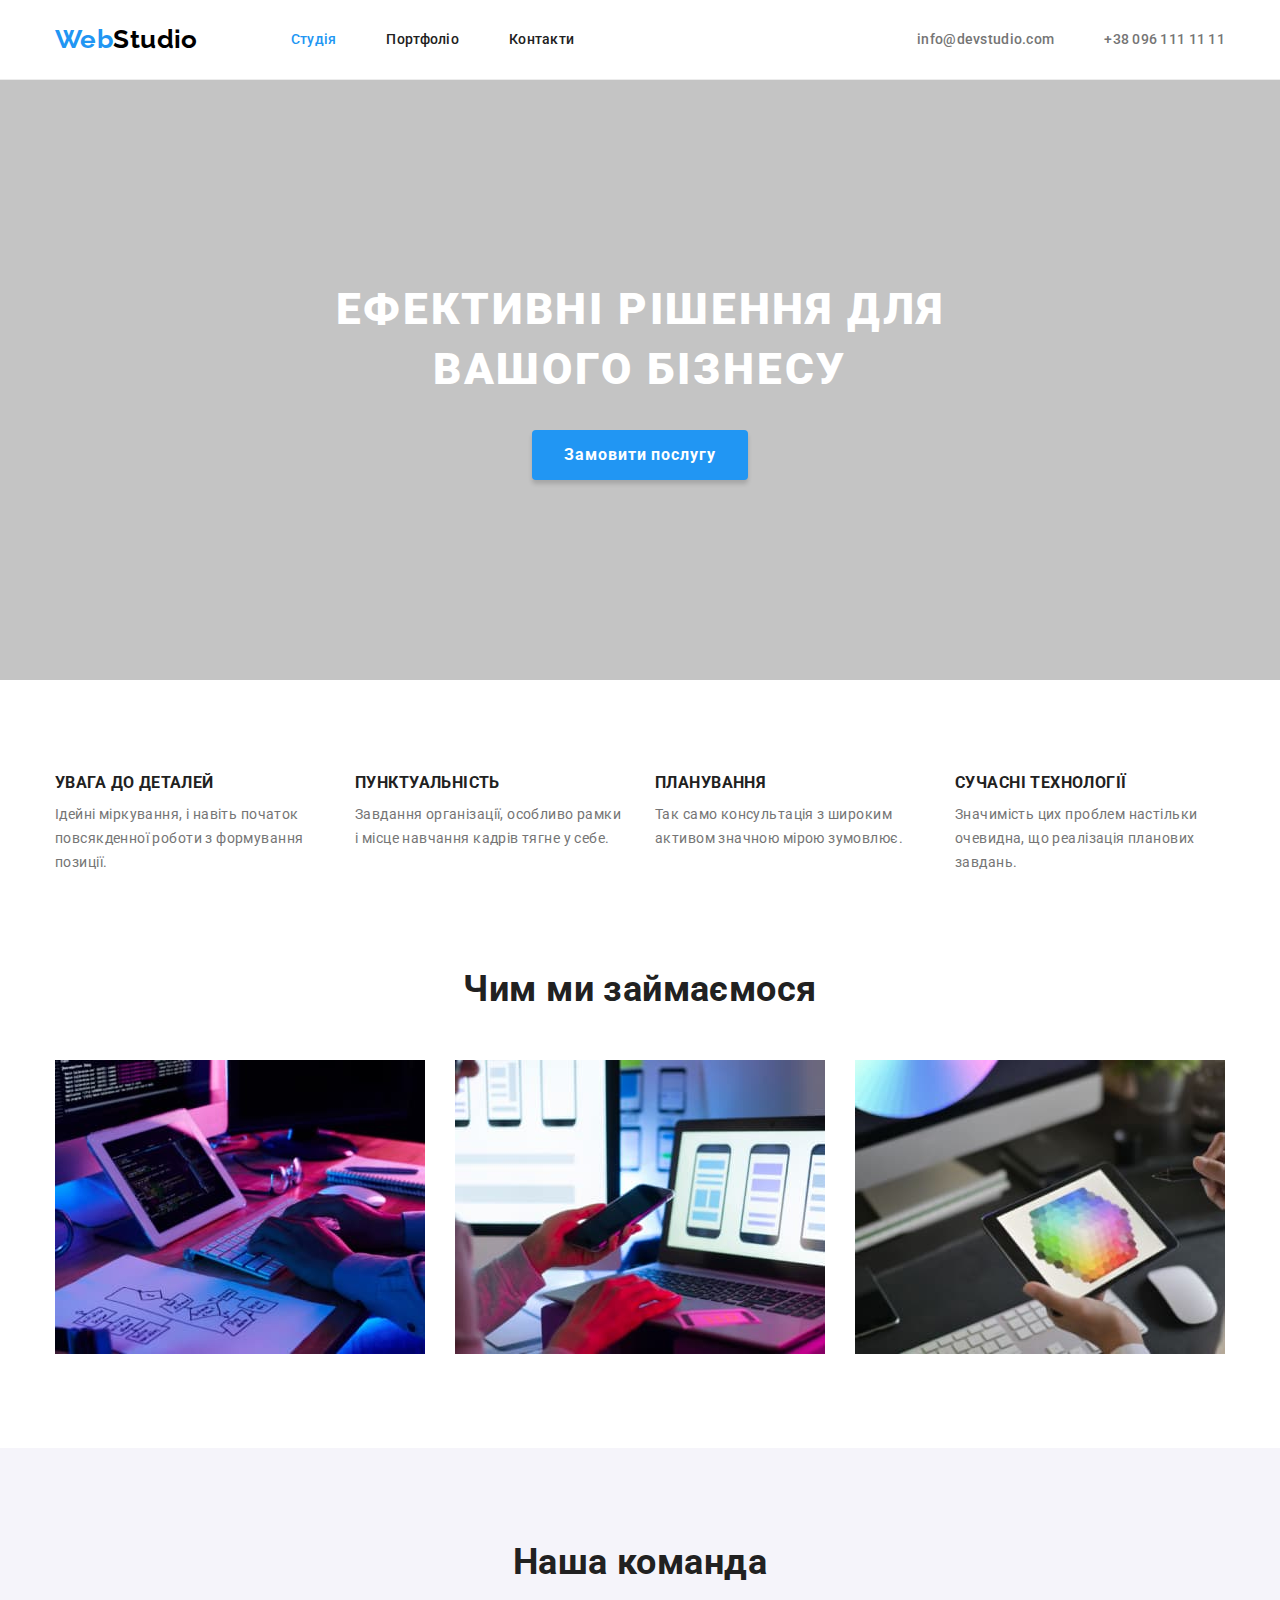
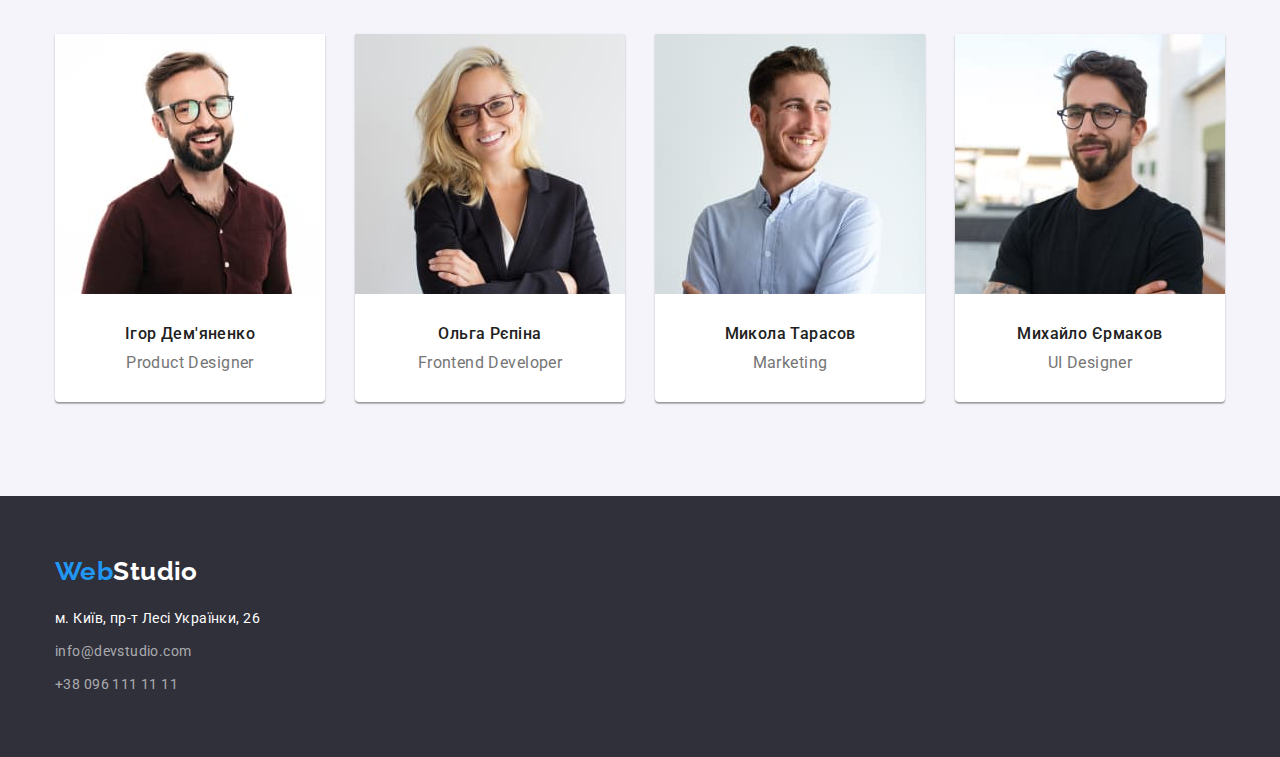
==== index.html @ 6bfa50b9 "добавил файлы" ====
<!DOCTYPE html>
<html lang="uk">
  <head>
    <meta charset="UTF-8" />
    <meta http-equiv="X-UA-Compatible" content="IE=edge" />
    <meta name="viewport" content="width=device-width, initial-scale=1.0" />
    <title>Web Studio</title>
    <link rel="preconnect" href="https://fonts.googleapis.com" />
    <link rel="preconnect" href="https://fonts.gstatic.com" crossorigin />
    <link
      href="https://fonts.googleapis.com/css2?family=Montserrat:wght@400;500;600&family=Raleway:wght@700&family=Roboto:wght@400;500;700;900&display=swap"
      rel="stylesheet"
    />
    <link
      rel="stylesheet"
      href="https://cdnjs.cloudflare.com/ajax/libs/modern-normalize/1.1.0/modern-normalize.min.css"
    />
    <link rel="stylesheet" href="./css/styles.css" />
  </head>
  <body>
    <!--хедер сайта-->
    <header>
      <div class="header container">
        <nav class="nav">
          <a href="./index.html" class="logo list"> <span class="span">Web</span>Studio</a>

          <ul class="site-nav list">
            <li class="nav-item"><a href="./index.html" class="studoi list">Студія</a></li>

            <li class="nav-item"><a href="./portfolio.html" class="link list">Портфоліо</a></li>

            <li class="nav-item"><a href="./index.html" class="link list">Контакти</a></li>
          </ul>
        </nav>

        <ul class="auth-nav list">
          <li class="auth-item">
            <a href="mailto:info@devstudio.com" class="link list">info@devstudio.com</a>
          </li>
          <li class="auth-item">
            <a href="tel:+380961111111" class="link list">+38 096 111 11 11</a>
          </li>
        </ul>
      </div>
    </header>

    <main>
      <!--Приветствие! -->

      <section class="section-greeting">
        <div class="container">
          <h1>Ефективні рішення для вашого бізнесу</h1>
          <button type="button" class="button">Замовити послугу</button>
        </div>
      </section>

      <!--особенности!-->

      <section class="section-features">
        <div class="container">
          <h2>особенности</h2>
          <ul class="features list no-margin">
            <li class="item">
              <h3 class="features-title">УВАГА ДО ДЕТАЛЕЙ</h3>
              <p class="no-margin">
                Ідейні міркування, і навіть початок повсякденної роботи з формування позиції.
              </p>
            </li>

            <li class="item">
              <h3 class="features-title">ПУНКТУАЛЬНІСТЬ</h3>
              <p class="no-margin">
                Завдання організації, особливо рамки і місце навчання кадрів тягне у себе.
              </p>
            </li>

            <li class="item">
              <h3 class="features-title">ПЛАНУВАННЯ</h3>
              <p class="no-margin">
                Так само консультація з широким активом значною мірою зумовлює.
              </p>
            </li>

            <li class="item">
              <h3 class="features-title">СУЧАСНІ ТЕХНОЛОГІЇ</h3>
              <p class="no-margin">
                Значимість цих проблем настільки очевидна, що реалізація планових завдань.
              </p>
            </li>
          </ul>
        </div>
      </section>

      <!--сфера деятельности!-->

      <section class="section-scope">
        <div class="container">
          <h2 class="scope-title">Чим ми займаємося</h2>

          <ul class="scope-content list no-margin">
            <li class="content-item">
              <img src="./images/box1.jpg" alt="програмування" width="370" />
            </li>

            <li class="item">
              <img src="./images/box2.jpg" alt="адаптація мобільної версії" width="370" />
            </li>

            <li class="item">
              <img src="./images/box3.jpg" alt="дизайн" width="370" />
            </li>
          </ul>
        </div>
      </section>

      <!-- Наша команда-->

      <section class="section-team">
        <div class="container">
          <h2 class="title-team">Наша команда</h2>
          <ul class="team-card list no-margin">
            <li class="card-item">
              <img src="./images/igor.jpg" alt="фото дизайнера продуктів" width="270" />
              <h3 class="card-title">Ігор Дем'яненко</h3>
              <p class="card-text">Product Designer</p>
            </li>

            <li class="card-item">
              <img src="./images/olga.jpg" alt="фото фронтенд розробника" width="270" />
              <h3 class="card-title">Ольга Рєпіна</h3>
              <p class="card-text">Frontend Developer</p>
            </li>

            <li class="card-item">
              <img src="./images/mukola.jpg" alt="фото маркетолога" width="270" />
              <h3 class="card-title">Микола Тарасов</h3>
              <p class="card-text">Marketing</p>
            </li>

            <li class="card-item">
              <img src="./images/mikhailo.jpg" alt="Фото веб дизайнера" width="270" />
              <h3 class="card-title">Михайло Єрмаков</h3>
              <p class="card-text">UI Designer</p>
            </li>
          </ul>
        </div>
      </section>
    </main>

    <!--подвал!-->

    <footer class="footer">
      <div class="container">
        <a href="./index.html" class="logo list"> <span class="span">Web</span>Studio</a>
        <address>
          <ul class="site-address list no-margin">
            <li class="address-item">
              <a
                href="https://goo.gl/maps/yjSmeDeuVUnGaKGq8"
                target="_blank"
                rel="noreferrer noopener"
                class="link map list"
              >
                м. Київ, пр-т Лесі Українки, 26
              </a>
            </li>

            <li class="address-item">
              <a href="mailto:info@devstudio.com" class="link contact list">info@devstudio.com</a>
            </li>

            <li class="address-item">
              <a href="tel:+380961111111" class="link contact list">+38 096 111 11 11</a>
            </li>
          </ul>
        </address>
      </div>
    </footer>
  </body>
</html>
---- css/styles.css ----
/* цвет фона       #FFFFFF*/
/* цвет  переменной #FFFFFF */
/* цвет заголовков #212121 */
/* цвет текста навигации #212121  */
/* цвет текста     #757575 */
/* цвет лого       #000000 */
/* акцент цвета лого   #2196F3*/
/* цвет акцента    #2196F3*/
/* цвет фона приветствие  #C4C4C4; */
/* цвет фона команда #F5F4FA;*/
/* цвет фона кнопок  #f5f4fa */
/* цвет фона футер #2f303a */
/* цвет рамки хедера  #ececec*/
/* цвет рамки карты портфолио #eeeeee */
/* тени навигации портфолио rgba(0, 0, 0, 0.25) */
/* тени карта команда 0px 1px 3px rgba(0, 0, 0, 0.12), 0px 1px 1px rgba(0, 0, 0, 0.14),
    0px 2px 1px rgba(0, 0, 0, 0.2); */
/* цвет адреса подвал  rgba(255, 255, 255, 0.6) */

:root {
  --primary-text-color: #757575;
  --primary-heading-color: #212121;
  --accent-color: #2196f3;
  --text-change-color: #ffffff;
  --header-logo-color: #000000;
  --footer-logo-color: #ffffff;
  --text-color-map: #ffffff;
  --text-nav-color: #212121;
  --background-color: #ffffff;
  --background-color-hello: #c4c4c4;
  --background-color-team: #f5f4fa;
  --background-footer: #2f303a;
  --background-color-button: #f5f4fa;
  --border-color-header: #ececec;
  --border-color-card: #eeeeee;
  --nav-portfolio-shadow: rgba(0, 0, 0, 0.25);
  --card-team-shadow: 0px 1px 3px rgba(0, 0, 0, 0.12), 0px 1px 1px rgba(0, 0, 0, 0.14),
    0px 2px 1px rgba(0, 0, 0, 0.2);
  --text-adress-color: rgba(255, 255, 255, 0.6);
}
body {
  background-color: var(--background-color);
  color: var(--primary-text-color);
  font-family: 'Roboto', sans-serif;
  font-weight: 400;
  font-size: 14px;
  line-height: 1.71;
  letter-spacing: 0.03em;
}

.list {
  list-style: none;
  text-decoration: none;
}
.no-margin {
  margin-top: 0;
  margin-bottom: 0;
}

.container {
  margin-left: auto;
  margin-right: auto;
  width: 1200px;
  padding-left: 15px;
  padding-right: 15px;
}

/* header */

header {
  border-bottom: 1px solid var(--border-color-header);
}

.header {
  display: flex;
  align-items: center;
}

.logo {
  padding-top: 24px;
  padding-bottom: 24px;

  font-family: 'Raleway', sans-serif;
  font-weight: 700;
  font-size: 26px;
  line-height: 1.2;
}
.logo .span {
  color: var(--accent-color);
}
header .logo {
  color: var(--header-logo-color);
}
/* site-nav */
.nav {
  display: flex;

  align-items: center;
  /* outline: 2px solid tomato; */
}
.site-nav {
  display: flex;
  padding-left: 0;
  margin-left: 93px;
  /* outline: 2px solid tomato; */
}

.site-nav .nav-item {
  margin-left: 50px;
}
.site-nav .nav-item:first-child {
  margin-left: 0;
}
.site-nav,
.auth-nav {
  margin-top: 0;
  margin-bottom: 0;
}

.site-nav .link {
  padding-top: 32px;
  padding-bottom: 32px;

  color: var(--text-nav-color);
  font-weight: 500;
  font-size: 14px;
  line-height: 1.14;
  letter-spacing: 0.02em;
}
.site-nav .link:hover,
.site-nav .link:focus {
  color: var(--accent-color);
}

.site-nav .studoi {
  padding-top: 32px;
  padding-bottom: 32px;

  color: var(--accent-color);
  font-weight: 500;
  font-size: 14px;
  line-height: 1.14;
  letter-spacing: 0.02em;
}
.site-nav .portfolio {
  padding-top: 32px;
  padding-bottom: 32px;

  color: var(--accent-color);
  font-weight: 500;
  font-size: 14px;
  line-height: 1.14;
  letter-spacing: 0.02em;
}
.site-nav .contact {
  padding-top: 32px;
  padding-bottom: 32px;

  color: var(--accent-color);
  font-weight: 500;
  font-size: 14px;
  line-height: 1.14;
  letter-spacing: 0.02em;
}
/* auth-nav */
.auth-nav {
  display: flex;
  padding-left: 0;
  margin-left: auto;

  /* outline: 2px solid tomato; */
}

.auth-nav .auth-item {
  margin-left: 50px;
}
.auth-nav .auth-item:first-child {
  margin-left: 0;
}
.auth-nav .link {
  padding-top: 32px;
  padding-bottom: 32px;

  color: var(--primary-text-color);
  font-weight: 500;
  font-size: 14px;
  line-height: 1.14;
  letter-spacing: 0.02em;
}
.auth-nav .link:hover,
.auth-nav .link:focus {
  color: var(--accent-color);
}

/* приветствие */
.section-greeting {
  padding-top: 200px;
  padding-bottom: 200px;

  background-color: var(--background-color-hello);
}
.section-greeting h1 {
  width: 696px;
  margin-left: auto;
  margin-right: auto;
  margin-bottom: 30px;
  margin-top: 0;

  color: var(--text-change-color);
  font-weight: 900;
  font-size: 44px;
  line-height: 1.36;
  letter-spacing: 0.06em;
  text-transform: uppercase;
  text-align: center;
}

.section-greeting .container .button {
  display: block;
  min-width: 216px;
  padding: 10px 32px;
  margin-left: auto;
  margin-right: auto;

  background-color: var(--accent-color);
  color: var(--text-change-color);
  box-shadow: 0px 4px 4px rgba(0, 0, 0, 0.15);
  font-family: inherit;
  font-weight: 700;
  font-size: 16px;
  line-height: 1.9;
  letter-spacing: 0.06em;
  cursor: pointer;
  border-radius: 4px;
  border: none;
}
/* .section-greeting .button:hover,
.section-greeting .button:focus {
  background-color: var(--accent-color);
  color: var(--text-change-color);
} */

/* особенности */

.section-features {
  padding-top: 94px;
  padding-bottom: 94px;
}
.section-features h2 {
  position: absolute;
  width: 1px;
  height: 1px;
  margin: -1px;
  border: 0;
  padding: 0;

  white-space: nowrap;
  clip-path: inset(100%);
  clip: rect(0 0 0 0);
  overflow: hidden;
}

.section-features .features {
  display: flex;
  padding-left: 0;

  /* outline: 2px solid tomato; */
}

.features .item {
  width: 270px;
  text-align: left;
  margin-left: 30px;

  /* outline: 2px solid teal; */
}

.features .item:first-child {
  margin-left: 0;
}

.section-features .features-title {
  margin-top: 0;
  margin-bottom: 10px;

  color: var(--primary-heading-color);
  font-weight: 700;
  line-height: 1.14;
}

/* сфера деятельности */
.section-scope {
  padding-bottom: 94px;
}

.section-scope .container .scope-content {
  display: flex;
  padding-left: 0;
  justify-content: space-between;
}

.scope-content > .content-item {
  margin-left: 30px;
}

.scope-content > .content-item:first-child {
  margin-left: 0;
}

.section-scope .scope-title {
  margin-top: 0;
  margin-bottom: 50px;

  color: var(--primary-heading-color);
  font-weight: 700;
  font-size: 36px;
  line-height: 1.16;
  text-align: center;
}

/* наша команда */
.section-team {
  padding-top: 94px;
  padding-bottom: 94px;

  background-color: var(--background-color-team);
}

.section-team .title-team {
  color: var(--primary-heading-color);
  font-weight: 700;
  font-size: 36px;
  line-height: 1.16;
  text-align: center;
  margin-top: 0;
  margin-bottom: 50px;
  text-align: center;
}

.section-team .team-card {
  display: flex;
  padding-left: 0;
}

.team-card > .card-item {
  margin-left: 30px;

  background-color: var(--background-color);
  border-radius: 0px 0px 4px 4px;
  box-shadow: var(--card-team-shadow);
}

.team-card > .card-item:first-child {
  margin-left: 0;
}
.section-team .card-title {
  margin-bottom: 0;
  margin-top: 30px;
  text-align: center;

  color: var(--primary-heading-color);
  font-weight: 500;
  font-size: 16px;
  line-height: 1.19;
}

.section-team .card-text {
  margin-top: 10px;
  margin-bottom: 30px;
  text-align: center;

  color: var(--primary-text-color);
  font-size: 16px;
  line-height: 1.19;
}

/* портфолио заголовок */
.section-portfolio {
  padding-top: 94px;
  padding-bottom: 94px;
}
.section-portfolio h1 {
  position: absolute;
  width: 1px;
  height: 1px;
  margin: -1px;
  border: 0;
  padding: 0;

  white-space: nowrap;
  clip-path: inset(100%);
  clip: rect(0 0 0 0);
  overflow: hidden;
}

/* button portfolio */

.portfolio-nav {
  display: flex;
  justify-content: center;
  padding: 0;

  margin-top: 0;
  margin-bottom: 50px;
}

.portfolio-nav .portfolio-btn {
  padding: 6px 25px;

  background-color: var(--background-color-button);
  color: var(--primary-heading-color);
  font-family: inherit;
  border-radius: 4px;
  border-style: none;
  font-weight: 500;
  font-size: 16px;
  line-height: 1.62;
  cursor: pointer;
}

.portfolio-nav .nav-item {
  margin-left: 8px;
}
.portfolio-nav .nav-item:first-child {
  margin-left: 0;
}

.portfolio-nav .portfolio-btn:hover,
.portfolio-nav .portfolio-btn:focus {
  background-color: var(--accent-color);
  color: var(--text-change-color);
  box-shadow: 0px 4px 4px var(--nav-portfolio-shadow);
}

/* портфолио основная инфа */
img {
  display: block;
  max-width: 100%;
}
.cards-info {
  padding: 0;
  margin: 0;
  display: flex;
  flex-wrap: wrap;
  gap: 30px;

  /* margin-left: -30px;
  margin-top: -30px; */
}

.cards-info > .card {
  flex-basis: calc((100% - 60px) / 3);
}
.card-content {
  padding: 20px 24px;
  border-left: 1px solid var(--border-color-card);
  border-right: 1px solid var(--border-color-card);
  border-bottom: 1px solid var(--border-color-card);
}

.section-portfolio .card-title {
  margin-top: 0;
  margin-bottom: 4px;

  color: var(--primary-heading-color);
  font-weight: 700;
  font-size: 18px;
  line-height: 2;
  letter-spacing: 0.06em;
}

.section-portfolio .card-text {
  margin-top: 0;
  margin-bottom: 0;

  color: var(--primary-text-color);
  font-size: 16px;
  line-height: 1.9;
}

/* footer */

footer {
  background-color: var(--background-footer);
}

.footer {
  padding-top: 60px;
  padding-bottom: 60px;
}

.footer .logo {
  padding-top: 0px;
  padding-bottom: 0;
  margin-bottom: 20px;
  margin-left: 0;

  color: var(--footer-logo-color);
  display: inline-block;
}

.footer address {
  font-style: normal;
  margin-left: 0;
}

.site-address {
  padding-left: 0;
}

.site-address .address-item {
  margin-bottom: 9px;
}

.site-address .address-item:last-child {
  margin-bottom: 0;
}
.site-address .map {
  color: var(--text-color-map);
  line-height: 1.71;
}
.site-address .map:hover,
.site-address .map:focus {
  color: var(--accent-color);
}
.site-address .contact {
  color: var(--text-adress-color);
  line-height: 1.71;
}
.site-address .contact:hover,
.site-address .contact:focus {
  color: var(--accent-color);
}
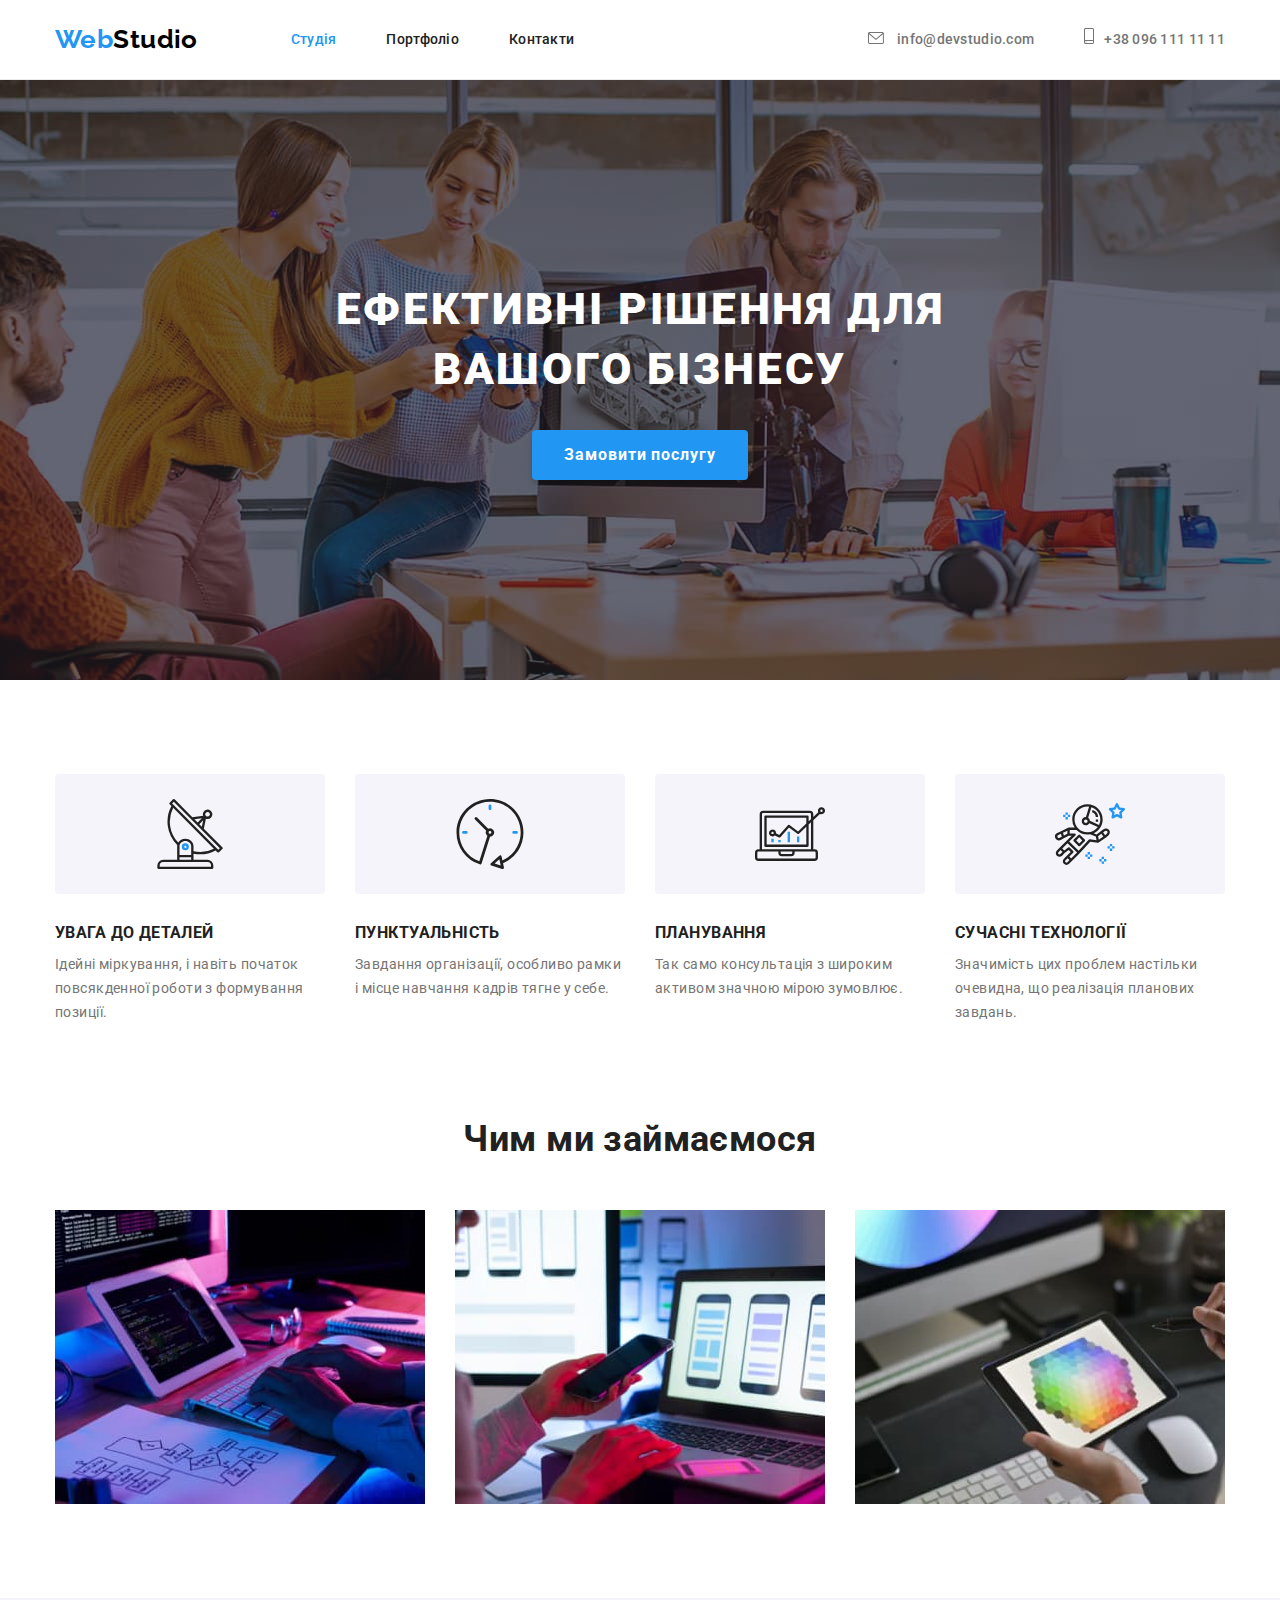
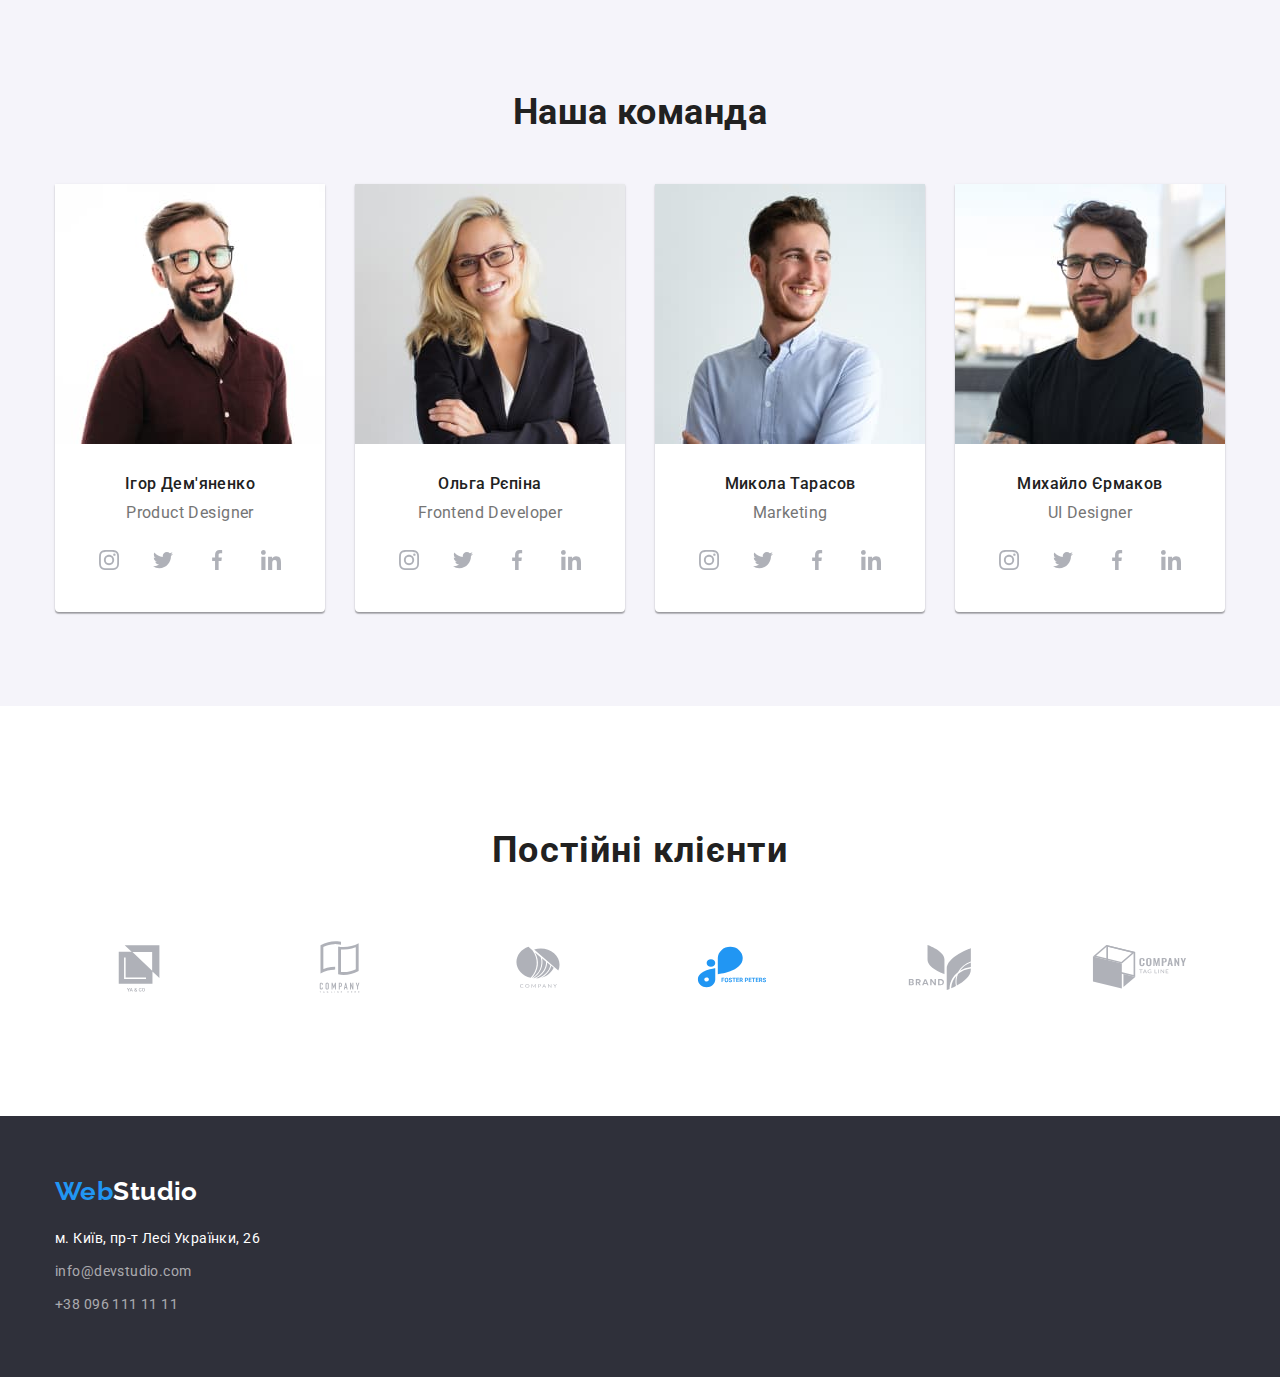
==== commit a3a110eb: "обновил файлы" ====
--- a/index.html
+++ b/index.html
@@ -35,10 +35,19 @@
 
         <ul class="auth-nav list">
           <li class="auth-item">
-            <a href="mailto:info@devstudio.com" class="link list">info@devstudio.com</a>
+            <a href="mailto:info@devstudio.com" class="link list">
+              <svg class="mail">
+                <use href="./images/symbol-defs-opt.svg#icon-envelope"></use>
+              </svg>
+              info@devstudio.com</a
+            >
           </li>
           <li class="auth-item">
-            <a href="tel:+380961111111" class="link list">+38 096 111 11 11</a>
+            <a href="tel:+380961111111" class="link list">
+              <svg class="telephone">
+                <use href="./images/symbol-defs-opt.svg#icon-smartphone"></use></svg
+              >+38 096 111 11 11</a
+            >
           </li>
         </ul>
       </div>
@@ -61,6 +70,11 @@
           <h2>особенности</h2>
           <ul class="features list no-margin">
             <li class="item">
+              <div class="svg">
+                <svg>
+                  <use href="./images/symbol-defs-opt.svg#icon-antenna"></use>
+                </svg>
+              </div>
               <h3 class="features-title">УВАГА ДО ДЕТАЛЕЙ</h3>
               <p class="no-margin">
                 Ідейні міркування, і навіть початок повсякденної роботи з формування позиції.
@@ -68,6 +82,11 @@
             </li>
 
             <li class="item">
+              <div class="svg">
+                <svg>
+                  <use href="./images/symbol-defs-opt.svg#icon-clock"></use>
+                </svg>
+              </div>
               <h3 class="features-title">ПУНКТУАЛЬНІСТЬ</h3>
               <p class="no-margin">
                 Завдання організації, особливо рамки і місце навчання кадрів тягне у себе.
@@ -75,6 +94,11 @@
             </li>
 
             <li class="item">
+              <div class="svg">
+                <svg>
+                  <use href="./images/symbol-defs-opt.svg#icon-diagram"></use>
+                </svg>
+              </div>
               <h3 class="features-title">ПЛАНУВАННЯ</h3>
               <p class="no-margin">
                 Так само консультація з широким активом значною мірою зумовлює.
@@ -82,6 +106,11 @@
             </li>
 
             <li class="item">
+              <div class="svg">
+                <svg>
+                  <use href="./images/symbol-defs-opt.svg#icon-astronaut"></use>
+                </svg>
+              </div>
               <h3 class="features-title">СУЧАСНІ ТЕХНОЛОГІЇ</h3>
               <p class="no-margin">
                 Значимість цих проблем настільки очевидна, що реалізація планових завдань.
@@ -123,24 +152,195 @@
               <img src="./images/igor.jpg" alt="фото дизайнера продуктів" width="270" />
               <h3 class="card-title">Ігор Дем'яненко</h3>
               <p class="card-text">Product Designer</p>
+
+              <ul class="team-social list no-margin">
+                <li class="social-item">
+                  <a href=""
+                    ><svg>
+                      <use href="./images/symbol-defs-opt.svg#icon-instagram"></use></svg
+                  ></a>
+                </li>
+
+                <li class="social-item">
+                  <a href="">
+                    <svg>
+                      <use href="./images/symbol-defs-opt.svg#icon-twitter"></use></svg
+                  ></a>
+                </li>
+
+                <li class="social-item">
+                  <a href="">
+                    <svg>
+                      <use href="./images/symbol-defs-opt.svg#icon-facebook"></use></svg
+                  ></a>
+                </li>
+
+                <li class="social-item">
+                  <a href=""
+                    ><svg>
+                      <use href="./images/symbol-defs-opt.svg#icon-linkedin"></use></svg
+                  ></a>
+                </li>
+              </ul>
             </li>
 
             <li class="card-item">
               <img src="./images/olga.jpg" alt="фото фронтенд розробника" width="270" />
               <h3 class="card-title">Ольга Рєпіна</h3>
               <p class="card-text">Frontend Developer</p>
+
+              <ul class="team-social list no-margin">
+                <li class="social-item">
+                  <a href="">
+                    <svg>
+                      <use href="./images/symbol-defs-opt.svg#icon-instagram"></use></svg
+                  ></a>
+                </li>
+
+                <li class="social-item">
+                  <a href="">
+                    <svg>
+                      <use href="./images/symbol-defs-opt.svg#icon-twitter"></use></svg
+                  ></a>
+                </li>
+
+                <li class="social-item">
+                  <a href="">
+                    <svg>
+                      <use href="./images/symbol-defs-opt.svg#icon-facebook"></use></svg
+                  ></a>
+                </li>
+
+                <li class="social-item">
+                  <a href="">
+                    <svg>
+                      <use href="./images/symbol-defs-opt.svg#icon-linkedin"></use></svg
+                  ></a>
+                </li>
+              </ul>
             </li>
 
             <li class="card-item">
               <img src="./images/mukola.jpg" alt="фото маркетолога" width="270" />
               <h3 class="card-title">Микола Тарасов</h3>
               <p class="card-text">Marketing</p>
+
+              <ul class="team-social list no-margin">
+                <li class="social-item">
+                  <a href="">
+                    <svg>
+                      <use href="./images/symbol-defs-opt.svg#icon-instagram"></use></svg
+                  ></a>
+                </li>
+
+                <li class="social-item">
+                  <a href="">
+                    <svg>
+                      <use href="./images/symbol-defs-opt.svg#icon-twitter"></use></svg
+                  ></a>
+                </li>
+
+                <li class="social-item">
+                  <a href="">
+                    <svg>
+                      <use href="./images/symbol-defs-opt.svg#icon-facebook"></use></svg
+                  ></a>
+                </li>
+
+                <li class="social-item">
+                  <a href="">
+                    <svg>
+                      <use href="./images/symbol-defs-opt.svg#icon-linkedin"></use></svg
+                  ></a>
+                </li>
+              </ul>
             </li>
 
             <li class="card-item">
               <img src="./images/mikhailo.jpg" alt="Фото веб дизайнера" width="270" />
               <h3 class="card-title">Михайло Єрмаков</h3>
               <p class="card-text">UI Designer</p>
+
+              <ul class="team-social list no-margin">
+                <li class="social-item">
+                  <a href="">
+                    <svg>
+                      <use href="./images/symbol-defs-opt.svg#icon-instagram"></use></svg
+                  ></a>
+                </li>
+
+                <li class="social-item">
+                  <a href="">
+                    <svg>
+                      <use href="./images/symbol-defs-opt.svg#icon-twitter"></use></svg
+                  ></a>
+                </li>
+
+                <li class="social-item">
+                  <a href="">
+                    <svg>
+                      <use href="./images/symbol-defs-opt.svg#icon-facebook"></use></svg
+                  ></a>
+                </li>
+
+                <li class="social-item">
+                  <a href="">
+                    <svg>
+                      <use href="./images/symbol-defs-opt.svg#icon-linkedin"></use></svg
+                  ></a>
+                </li>
+              </ul>
+            </li>
+          </ul>
+        </div>
+      </section>
+
+      <!-- наши клиенты! -->
+
+      <section class="clients">
+        <div class="container">
+          <h2 class="clients-title">Постійні клієнти</h2>
+          <ul class="client-content list no-margin">
+            <li class="client-item">
+              <a href="">
+                <svg>
+                  <use href="./images/symbol-defs-opt.svg#icon-partner1"></use></svg
+              ></a>
+            </li>
+
+            <li class="client-item">
+              <a href="">
+                <svg>
+                  <use href="./images/symbol-defs-opt.svg#icon-partner2"></use></svg
+              ></a>
+            </li>
+
+            <li class="client-item">
+              <a href="">
+                <svg>
+                  <use href="./images/symbol-defs-opt.svg#icon-partner3"></use></svg
+              ></a>
+            </li>
+
+            <li class="client-item">
+              <a href="">
+                <svg>
+                  <use href="./images/symbol-defs-opt.svg#icon-partner4"></use></svg
+              ></a>
+            </li>
+
+            <li class="client-item">
+              <a href="">
+                <svg>
+                  <use href="./images/symbol-defs-opt.svg#icon-partner5"></use></svg
+              ></a>
+            </li>
+
+            <li class="client-item">
+              <a href="">
+                <svg>
+                  <use href="./images/symbol-defs-opt.svg#icon-partner6"></use></svg
+              ></a>
             </li>
           </ul>
         </div>
--- a/css/styles.css
+++ b/css/styles.css
@@ -8,6 +8,7 @@
 /* цвет акцента    #2196F3*/
 /* цвет фона приветствие  #C4C4C4; */
 /* цвет фона команда #F5F4FA;*/
+/* цвет иконок #AFB1B8 */
 /* цвет фона кнопок  #f5f4fa */
 /* цвет фона футер #2f303a */
 /* цвет рамки хедера  #ececec*/
@@ -33,6 +34,7 @@
   --background-color-button: #f5f4fa;
   --border-color-header: #ececec;
   --border-color-card: #eeeeee;
+  --icon-color-team: #afb1b8;
   --nav-portfolio-shadow: rgba(0, 0, 0, 0.25);
   --card-team-shadow: 0px 1px 3px rgba(0, 0, 0, 0.12), 0px 1px 1px rgba(0, 0, 0, 0.14),
     0px 2px 1px rgba(0, 0, 0, 0.2);
@@ -46,6 +48,7 @@
   font-size: 14px;
   line-height: 1.71;
   letter-spacing: 0.03em;
+  text-align: center;
 }
 
 .list {
@@ -177,6 +180,29 @@
 .auth-nav .auth-item:first-child {
   margin-left: 0;
 }
+
+.auth-nav .auth-item .mail {
+  margin-right: 10px;
+
+  width: 16px;
+  height: 12px;
+  fill: currentColor;
+}
+
+.auth-nav .auth-item .telephone {
+  margin-right: 10px;
+
+  width: 10px;
+  height: 16px;
+  fill: currentColor;
+}
+
+.auth-nav .auth-item :hover,
+.auth-nav .auth-item :focus {
+  color: var(--accent-color);
+  fill: var(--accent-color);
+}
+
 .auth-nav .link {
   padding-top: 32px;
   padding-bottom: 32px;
@@ -187,17 +213,24 @@
   line-height: 1.14;
   letter-spacing: 0.02em;
 }
-.auth-nav .link:hover,
-.auth-nav .link:focus {
-  color: var(--accent-color);
-}
 
 /* приветствие */
 .section-greeting {
+  max-width: 1600px;
+  height: 600px;
+  margin-left: auto;
+  margin-right: auto;
   padding-top: 200px;
   padding-bottom: 200px;
 
-  background-color: var(--background-color-hello);
+  /* background-color: var(--background-color-hello); */
+
+  background-image: linear-gradient(to right, rgba(47, 48, 58, 0.4), rgba(47, 48, 58, 0.4)),
+    url(../images/hello.jpg);
+
+  background-repeat: no-repeat, no-repeat;
+  background-position: center, center;
+  background-size: cover, cover;
 }
 .section-greeting h1 {
   width: 696px;
@@ -212,7 +245,6 @@
   line-height: 1.36;
   letter-spacing: 0.06em;
   text-transform: uppercase;
-  text-align: center;
 }
 
 .section-greeting .container .button {
@@ -279,6 +311,19 @@
   margin-left: 0;
 }
 
+.features .item .svg {
+  margin-bottom: 30px;
+  height: 120px;
+
+  background-color: #f5f4fa;
+  border-radius: 4px;
+}
+
+.features .item svg {
+  width: 70px;
+  height: 70px;
+  margin: 25px 100px;
+}
 .section-features .features-title {
   margin-top: 0;
   margin-bottom: 10px;
@@ -331,10 +376,8 @@
   font-weight: 700;
   font-size: 36px;
   line-height: 1.16;
-  text-align: center;
   margin-top: 0;
   margin-bottom: 50px;
-  text-align: center;
 }
 
 .section-team .team-card {
@@ -356,7 +399,6 @@
 .section-team .card-title {
   margin-bottom: 0;
   margin-top: 30px;
-  text-align: center;
 
   color: var(--primary-heading-color);
   font-weight: 500;
@@ -366,14 +408,88 @@
 
 .section-team .card-text {
   margin-top: 10px;
-  margin-bottom: 30px;
-  text-align: center;
+  margin-bottom: 0;
 
   color: var(--primary-text-color);
   font-size: 16px;
   line-height: 1.19;
 }
 
+.section-team .team-social {
+  padding-left: 0;
+  margin-top: 16px;
+  margin-bottom: 30px;
+  margin-left: 32px;
+  margin-right: 32px;
+
+  display: flex;
+}
+
+.section-team .social-item {
+  display: inline-block;
+  width: 44px;
+  height: 44px;
+
+  margin-left: 10px;
+}
+.section-team .social-item:first-child {
+  margin-left: 0;
+}
+
+.section-team .social-item:hover,
+.section-team .social-item:focus {
+  background-color: var(--accent-color);
+
+  border-radius: 50%;
+}
+.section-team .social-item a {
+  fill: var(--icon-color-team);
+}
+
+.section-team .social-item svg {
+  width: 20px;
+  height: 20px;
+
+  margin: 12px;
+}
+.section-team .social-item svg:hover,
+.section-team .social-item svg:focus {
+  fill: var(--background-color);
+}
+
+/* наши клиенты */
+.clients {
+  padding-top: 94px;
+  padding-bottom: 94px;
+}
+
+.clients-title {
+  color: var(--primary-heading-color);
+  font-weight: 700;
+  font-size: 36px;
+  line-height: 1.16;
+  letter-spacing: 0.03em;
+
+  margin-bottom: 50px;
+}
+
+.client-content {
+  padding-left: 0;
+
+  display: flex;
+  gap: 30px;
+}
+
+.client-item {
+  flex-basis: calc((100%-150px) / 6);
+}
+
+.client-item svg {
+  max-width: 106px;
+  max-height: 60px;
+
+  margin: 16px 32px;
+}
 /* портфолио заголовок */
 .section-portfolio {
   padding-top: 94px;
@@ -453,6 +569,7 @@
 }
 .card-content {
   padding: 20px 24px;
+  text-align: left;
   border-left: 1px solid var(--border-color-card);
   border-right: 1px solid var(--border-color-card);
   border-bottom: 1px solid var(--border-color-card);
@@ -487,6 +604,7 @@
 .footer {
   padding-top: 60px;
   padding-bottom: 60px;
+  text-align: left;
 }
 
 .footer .logo {
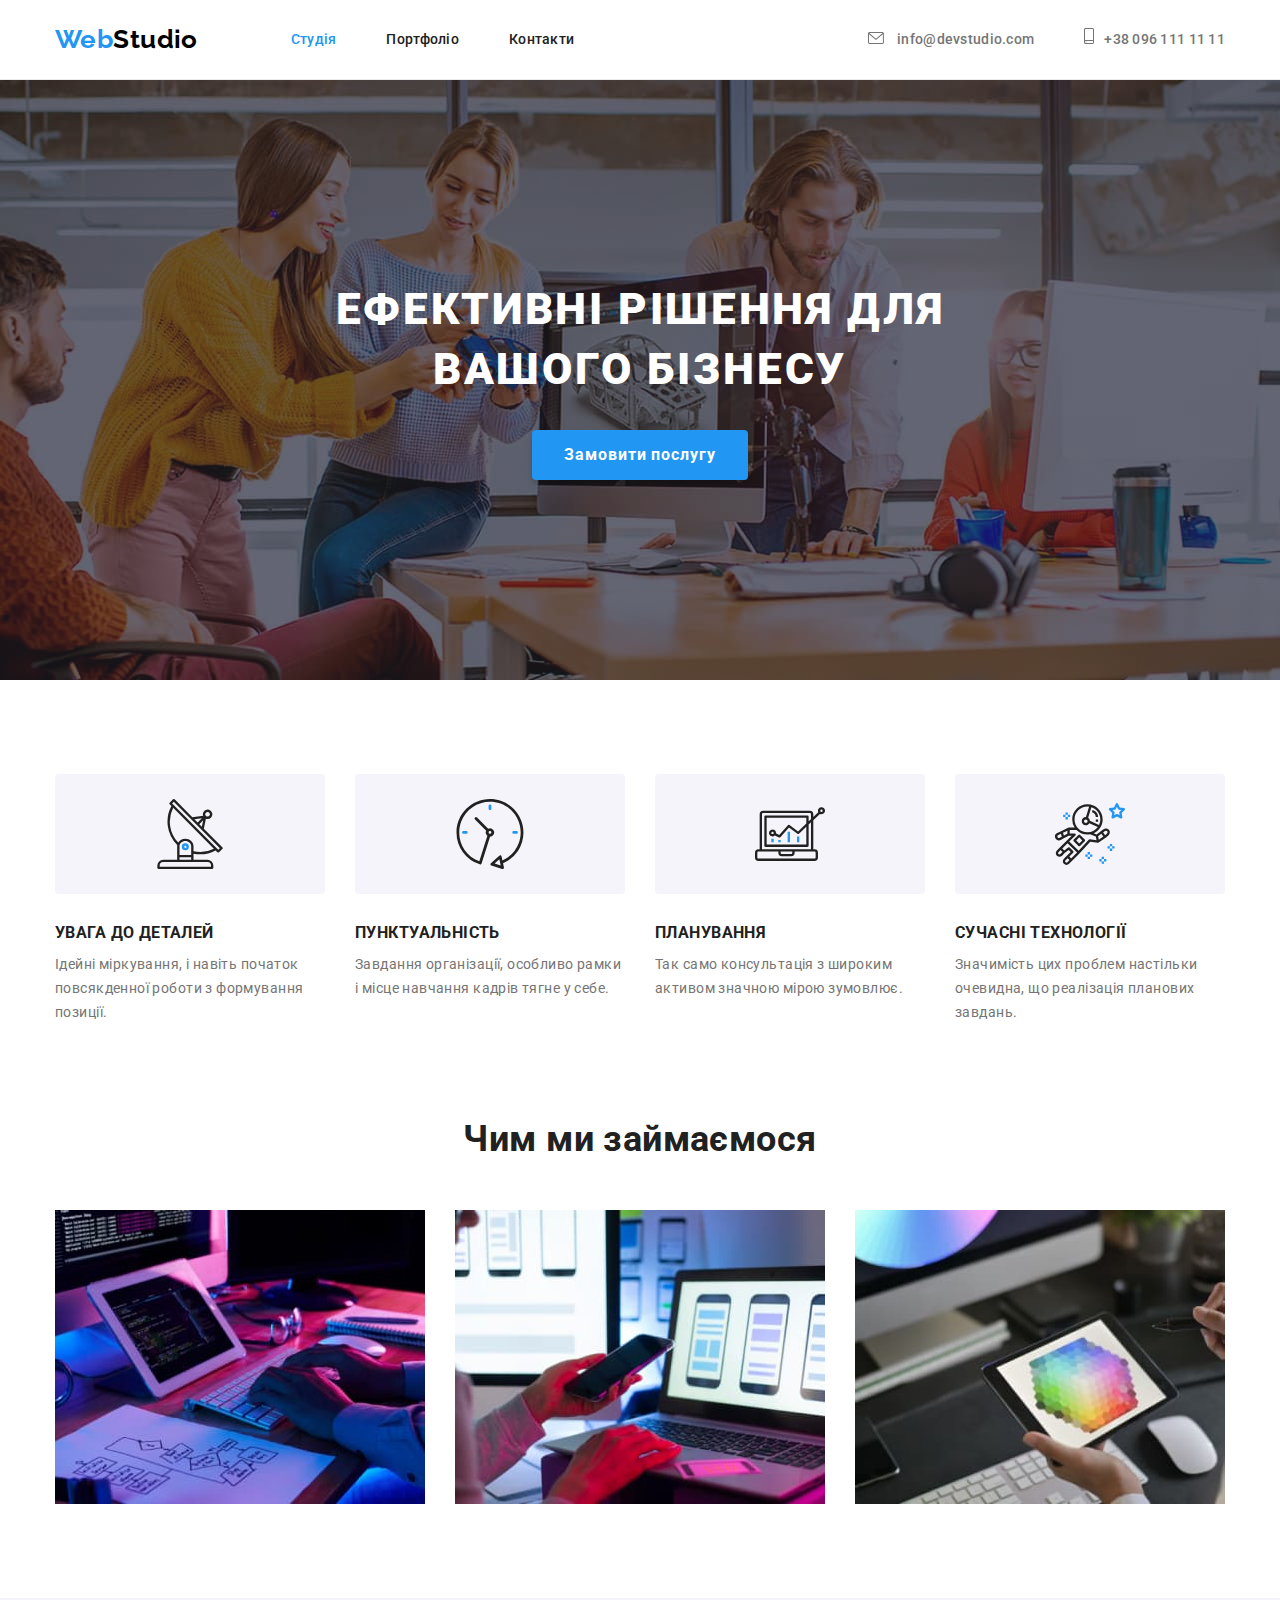
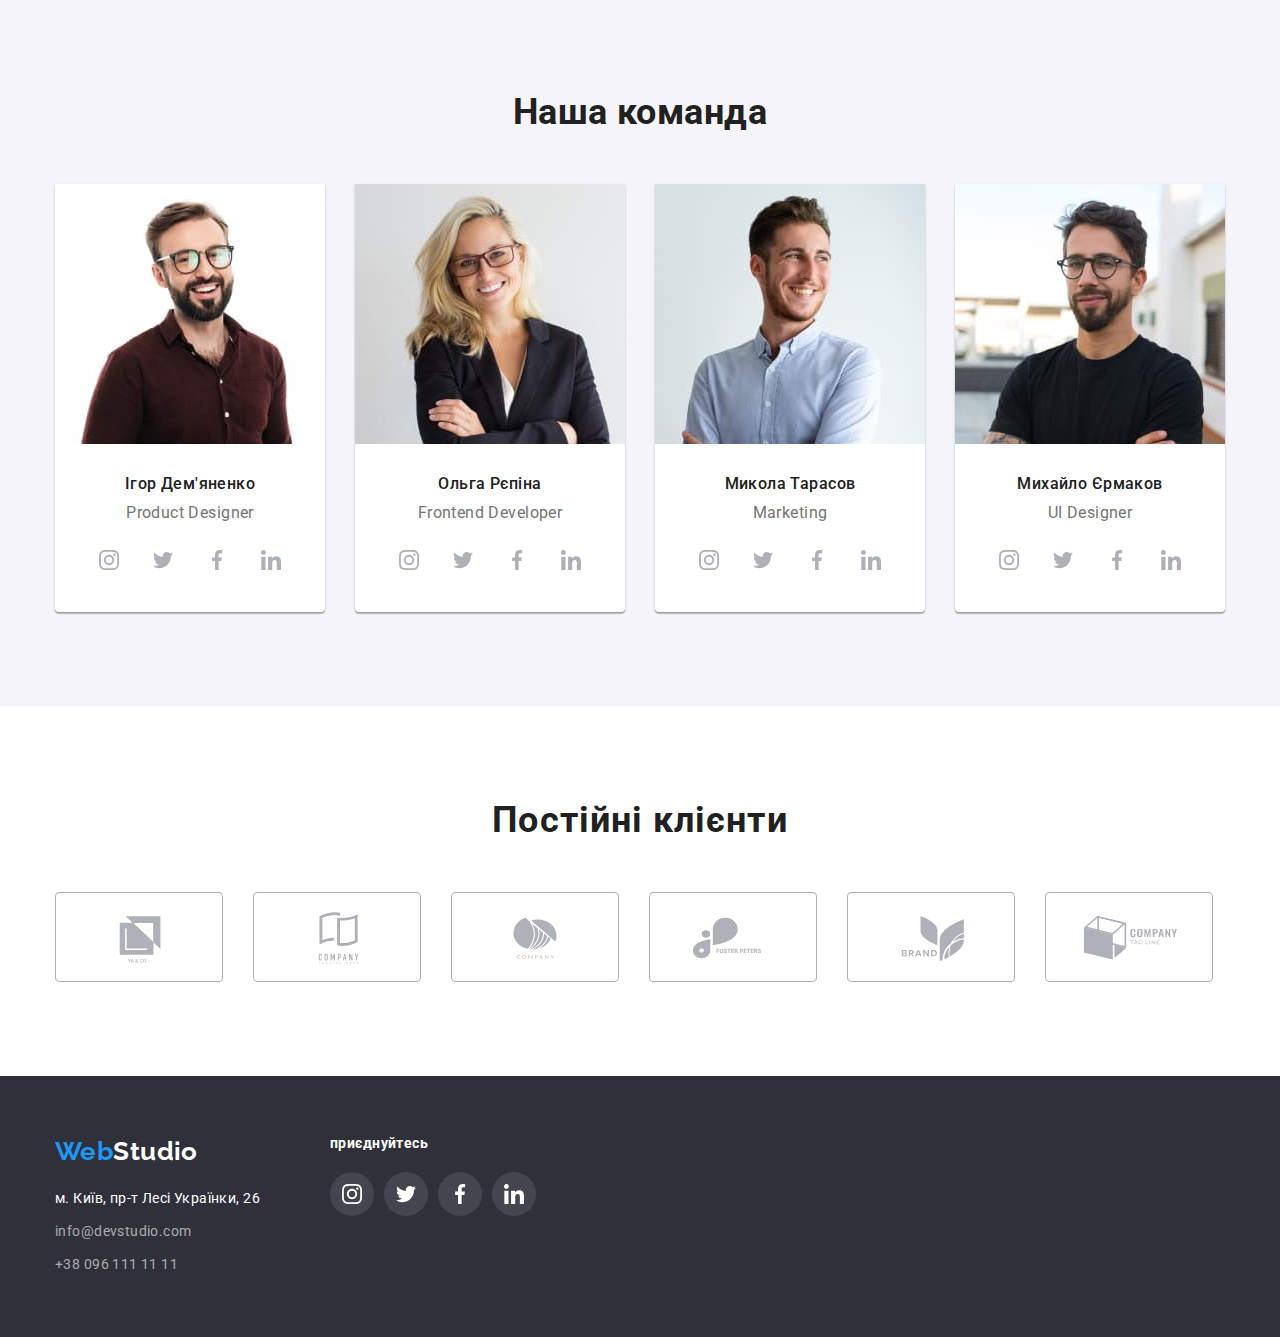
==== commit 73968c67: "доработал дз" ====
--- a/index.html
+++ b/index.html
@@ -69,9 +69,9 @@
         <div class="container">
           <h2>особенности</h2>
           <ul class="features list no-margin">
-            <li class="item">
+            <li class="features-item">
               <div class="svg">
-                <svg>
+                <svg class="icon">
                   <use href="./images/symbol-defs-opt.svg#icon-antenna"></use>
                 </svg>
               </div>
@@ -81,9 +81,9 @@
               </p>
             </li>
 
-            <li class="item">
+            <li class="features-item">
               <div class="svg">
-                <svg>
+                <svg class="icon">
                   <use href="./images/symbol-defs-opt.svg#icon-clock"></use>
                 </svg>
               </div>
@@ -93,9 +93,9 @@
               </p>
             </li>
 
-            <li class="item">
+            <li class="features-item">
               <div class="svg">
-                <svg>
+                <svg class="icon">
                   <use href="./images/symbol-defs-opt.svg#icon-diagram"></use>
                 </svg>
               </div>
@@ -105,9 +105,9 @@
               </p>
             </li>
 
-            <li class="item">
+            <li class="features-item">
               <div class="svg">
-                <svg>
+                <svg class="icon">
                   <use href="./images/symbol-defs-opt.svg#icon-astronaut"></use>
                 </svg>
               </div>
@@ -155,29 +155,29 @@
 
               <ul class="team-social list no-margin">
                 <li class="social-item">
-                  <a href=""
-                    ><svg>
+                  <a class="icon" href=""
+                    ><svg width="20" height="20">
                       <use href="./images/symbol-defs-opt.svg#icon-instagram"></use></svg
                   ></a>
                 </li>
 
                 <li class="social-item">
-                  <a href="">
-                    <svg>
+                  <a href="" class="icon">
+                    <svg width="20" height="20">
                       <use href="./images/symbol-defs-opt.svg#icon-twitter"></use></svg
                   ></a>
                 </li>
 
                 <li class="social-item">
-                  <a href="">
-                    <svg>
+                  <a href="" class="icon">
+                    <svg width="20" height="20">
                       <use href="./images/symbol-defs-opt.svg#icon-facebook"></use></svg
                   ></a>
                 </li>
 
                 <li class="social-item">
-                  <a href=""
-                    ><svg>
+                  <a href="" class="icon">
+                    <svg width="20" height="20">
                       <use href="./images/symbol-defs-opt.svg#icon-linkedin"></use></svg
                   ></a>
                 </li>
@@ -191,29 +191,29 @@
 
               <ul class="team-social list no-margin">
                 <li class="social-item">
-                  <a href="">
-                    <svg>
+                  <a href="" class="icon">
+                    <svg width="20" height="20">
                       <use href="./images/symbol-defs-opt.svg#icon-instagram"></use></svg
                   ></a>
                 </li>
 
                 <li class="social-item">
-                  <a href="">
-                    <svg>
+                  <a href="" class="icon">
+                    <svg width="20" height="20">
                       <use href="./images/symbol-defs-opt.svg#icon-twitter"></use></svg
                   ></a>
                 </li>
 
                 <li class="social-item">
-                  <a href="">
-                    <svg>
+                  <a href="" class="icon">
+                    <svg width="20" height="20">
                       <use href="./images/symbol-defs-opt.svg#icon-facebook"></use></svg
                   ></a>
                 </li>
 
                 <li class="social-item">
-                  <a href="">
-                    <svg>
+                  <a href="" class="icon">
+                    <svg width="20" height="20">
                       <use href="./images/symbol-defs-opt.svg#icon-linkedin"></use></svg
                   ></a>
                 </li>
@@ -227,29 +227,29 @@
 
               <ul class="team-social list no-margin">
                 <li class="social-item">
-                  <a href="">
-                    <svg>
+                  <a href="" class="icon">
+                    <svg width="20" height="20">
                       <use href="./images/symbol-defs-opt.svg#icon-instagram"></use></svg
                   ></a>
                 </li>
 
                 <li class="social-item">
-                  <a href="">
-                    <svg>
+                  <a href="" class="icon">
+                    <svg width="20" height="20">
                       <use href="./images/symbol-defs-opt.svg#icon-twitter"></use></svg
                   ></a>
                 </li>
 
                 <li class="social-item">
-                  <a href="">
-                    <svg>
+                  <a href="" class="icon">
+                    <svg width="20" height="20">
                       <use href="./images/symbol-defs-opt.svg#icon-facebook"></use></svg
                   ></a>
                 </li>
 
                 <li class="social-item">
-                  <a href="">
-                    <svg>
+                  <a href="" class="icon">
+                    <svg width="20" height="20">
                       <use href="./images/symbol-defs-opt.svg#icon-linkedin"></use></svg
                   ></a>
                 </li>
@@ -263,29 +263,29 @@
 
               <ul class="team-social list no-margin">
                 <li class="social-item">
-                  <a href="">
-                    <svg>
+                  <a href="" class="icon">
+                    <svg width="20" height="20">
                       <use href="./images/symbol-defs-opt.svg#icon-instagram"></use></svg
                   ></a>
                 </li>
 
                 <li class="social-item">
-                  <a href="">
-                    <svg>
+                  <a href="" class="icon">
+                    <svg width="20" height="20">
                       <use href="./images/symbol-defs-opt.svg#icon-twitter"></use></svg
                   ></a>
                 </li>
 
                 <li class="social-item">
-                  <a href="">
-                    <svg>
+                  <a href="" class="icon">
+                    <svg width="20" height="20">
                       <use href="./images/symbol-defs-opt.svg#icon-facebook"></use></svg
                   ></a>
                 </li>
 
                 <li class="social-item">
-                  <a href="">
-                    <svg>
+                  <a href="" class="icon">
+                    <svg width="20" height="20">
                       <use href="./images/symbol-defs-opt.svg#icon-linkedin"></use></svg
                   ></a>
                 </li>
@@ -302,43 +302,43 @@
           <h2 class="clients-title">Постійні клієнти</h2>
           <ul class="client-content list no-margin">
             <li class="client-item">
-              <a href="">
-                <svg>
+              <a href="" class="item">
+                <svg width="106" height="60">
                   <use href="./images/symbol-defs-opt.svg#icon-partner1"></use></svg
               ></a>
             </li>
 
             <li class="client-item">
-              <a href="">
-                <svg>
+              <a href="" class="item">
+                <svg width="106" height="60">
                   <use href="./images/symbol-defs-opt.svg#icon-partner2"></use></svg
               ></a>
             </li>
 
             <li class="client-item">
-              <a href="">
-                <svg>
+              <a href="" class="item">
+                <svg width="106" height="60">
                   <use href="./images/symbol-defs-opt.svg#icon-partner3"></use></svg
               ></a>
             </li>
 
             <li class="client-item">
-              <a href="">
-                <svg>
+              <a href="" class="item">
+                <svg width="106" height="60">
                   <use href="./images/symbol-defs-opt.svg#icon-partner4"></use></svg
               ></a>
             </li>
 
             <li class="client-item">
-              <a href="">
-                <svg>
+              <a href="" class="item">
+                <svg width="106" height="60">
                   <use href="./images/symbol-defs-opt.svg#icon-partner5"></use></svg
               ></a>
             </li>
 
             <li class="client-item">
-              <a href="">
-                <svg>
+              <a href="" class="item">
+                <svg width="106" height="60">
                   <use href="./images/symbol-defs-opt.svg#icon-partner6"></use></svg
               ></a>
             </li>
@@ -350,9 +350,9 @@
     <!--подвал!-->
 
     <footer class="footer">
-      <div class="container">
-        <a href="./index.html" class="logo list"> <span class="span">Web</span>Studio</a>
+      <div class="footer-container container">
         <address>
+          <a href="./index.html" class="logo list"> <span class="span">Web</span>Studio</a>
           <ul class="site-address list no-margin">
             <li class="address-item">
               <a
@@ -374,6 +374,38 @@
             </li>
           </ul>
         </address>
+        <div class="footer-right">
+          <h2 class="social-title">приєднуйтесь</h2>
+          <ul class="footer-social list no-margin">
+            <li class="footer-item">
+              <a class="icon" href=""
+                ><svg width="20" height="20">
+                  <use href="./images/symbol-defs-opt.svg#icon-instagram"></use></svg
+              ></a>
+            </li>
+
+            <li class="footer-item">
+              <a href="" class="icon">
+                <svg width="20" height="20">
+                  <use href="./images/symbol-defs-opt.svg#icon-twitter"></use></svg
+              ></a>
+            </li>
+
+            <li class="footer-item">
+              <a href="" class="icon">
+                <svg width="20" height="20">
+                  <use href="./images/symbol-defs-opt.svg#icon-facebook"></use></svg
+              ></a>
+            </li>
+
+            <li class="footer-item">
+              <a href="" class="icon">
+                <svg width="20" height="20">
+                  <use href="./images/symbol-defs-opt.svg#icon-linkedin"></use></svg
+              ></a>
+            </li>
+          </ul>
+        </div>
       </div>
     </footer>
   </body>
--- a/css/styles.css
+++ b/css/styles.css
@@ -13,6 +13,7 @@
 /* цвет фона футер #2f303a */
 /* цвет рамки хедера  #ececec*/
 /* цвет рамки карты портфолио #eeeeee */
+/* цвет рамки клиенты #AFB1B8;*/
 /* тени навигации портфолио rgba(0, 0, 0, 0.25) */
 /* тени карта команда 0px 1px 3px rgba(0, 0, 0, 0.12), 0px 1px 1px rgba(0, 0, 0, 0.14),
     0px 2px 1px rgba(0, 0, 0, 0.2); */
@@ -34,6 +35,7 @@
   --background-color-button: #f5f4fa;
   --border-color-header: #ececec;
   --border-color-card: #eeeeee;
+  --border-client-color: #afb1b8;
   --icon-color-team: #afb1b8;
   --nav-portfolio-shadow: rgba(0, 0, 0, 0.25);
   --card-team-shadow: 0px 1px 3px rgba(0, 0, 0, 0.12), 0px 1px 1px rgba(0, 0, 0, 0.14),
@@ -299,7 +301,7 @@
   /* outline: 2px solid tomato; */
 }
 
-.features .item {
+.features .features-item {
   width: 270px;
   text-align: left;
   margin-left: 30px;
@@ -307,22 +309,26 @@
   /* outline: 2px solid teal; */
 }
 
-.features .item:first-child {
-  margin-left: 0;
-}
-
-.features .item .svg {
+.features .features-item:first-child {
+  margin-left: 0;
+}
+
+.features .features-item .svg {
+  display: flex;
+  align-items: center;
+  justify-content: center;
   margin-bottom: 30px;
+
+  width: 270px;
   height: 120px;
 
   background-color: #f5f4fa;
   border-radius: 4px;
 }
 
-.features .item svg {
+.features .features-item .icon {
   width: 70px;
   height: 70px;
-  margin: 25px 100px;
 }
 .section-features .features-title {
   margin-top: 0;
@@ -423,38 +429,38 @@
   margin-right: 32px;
 
   display: flex;
+  align-items: center;
 }
 
 .section-team .social-item {
-  display: inline-block;
+  display: flex;
+  align-items: center;
+  justify-content: center;
+
+  margin-left: 10px;
+
+  color: var(--primary-text-color);
+  fill: var(--primary-text-color);
+}
+
+.section-team .social-item:first-child {
+  margin-left: 0;
+}
+
+.social-item .icon {
   width: 44px;
   height: 44px;
 
-  margin-left: 10px;
-}
-.section-team .social-item:first-child {
-  margin-left: 0;
-}
-
-.section-team .social-item:hover,
-.section-team .social-item:focus {
+  padding: 12px;
+
+  fill: var(--icon-color-team);
+}
+
+.social-item .icon:hover,
+.social-item .icon:focus {
   background-color: var(--accent-color);
-
+  fill: var(--background-color);
   border-radius: 50%;
-}
-.section-team .social-item a {
-  fill: var(--icon-color-team);
-}
-
-.section-team .social-item svg {
-  width: 20px;
-  height: 20px;
-
-  margin: 12px;
-}
-.section-team .social-item svg:hover,
-.section-team .social-item svg:focus {
-  fill: var(--background-color);
 }
 
 /* наши клиенты */
@@ -470,6 +476,7 @@
   line-height: 1.16;
   letter-spacing: 0.03em;
 
+  margin-top: 0;
   margin-bottom: 50px;
 }
 
@@ -477,19 +484,32 @@
   padding-left: 0;
 
   display: flex;
+
   gap: 30px;
 }
 
 .client-item {
   flex-basis: calc((100%-150px) / 6);
-}
-
-.client-item svg {
-  max-width: 106px;
-  max-height: 60px;
-
-  margin: 16px 32px;
-}
+
+  display: flex;
+}
+
+.client-item .item {
+  width: 168px;
+  height: 90px;
+  padding: 16px 32px;
+
+  fill: var(--icon-color-team);
+  border: 1px solid var(--border-client-color);
+  border-radius: 4px;
+}
+
+.client-item .item:hover,
+.client-item .item:focus {
+  fill: var(--accent-color);
+  border: 1px solid var(--accent-color);
+}
+
 /* портфолио заголовок */
 .section-portfolio {
   padding-top: 94px;
@@ -607,6 +627,10 @@
   text-align: left;
 }
 
+.footer-container {
+  display: flex;
+}
+
 .footer .logo {
   padding-top: 0px;
   padding-bottom: 0;
@@ -649,3 +673,52 @@
 .site-address .contact:focus {
   color: var(--accent-color);
 }
+
+.footer-right {
+  margin-left: 70px;
+}
+.footer .social-title {
+  margin-top: 0;
+  margin-bottom: 20px;
+  font-weight: 700;
+  font-size: 14px;
+  line-height: 1.14;
+  letter-spacing: 0.03em;
+
+  color: var(--text-change-color);
+}
+
+.footer .footer-social {
+  display: flex;
+  align-items: center;
+  padding-left: 0;
+}
+
+.footer .footer-item {
+  display: flex;
+
+  margin-left: 10px;
+
+  background-color: rgba(255, 255, 255, 0.1);
+  border-radius: 50%;
+}
+
+.footer .footer-item:first-child {
+  margin-left: 0;
+}
+
+.footer-item .icon {
+  width: 44px;
+  height: 44px;
+
+  padding: 12px;
+
+  fill: var(--footer-logo-color);
+}
+
+.footer-item .icon:hover,
+.footer-item .icon:focus {
+  background-color: var(--accent-color);
+  fill: var(--background-color);
+  border-radius: 50%;
+}
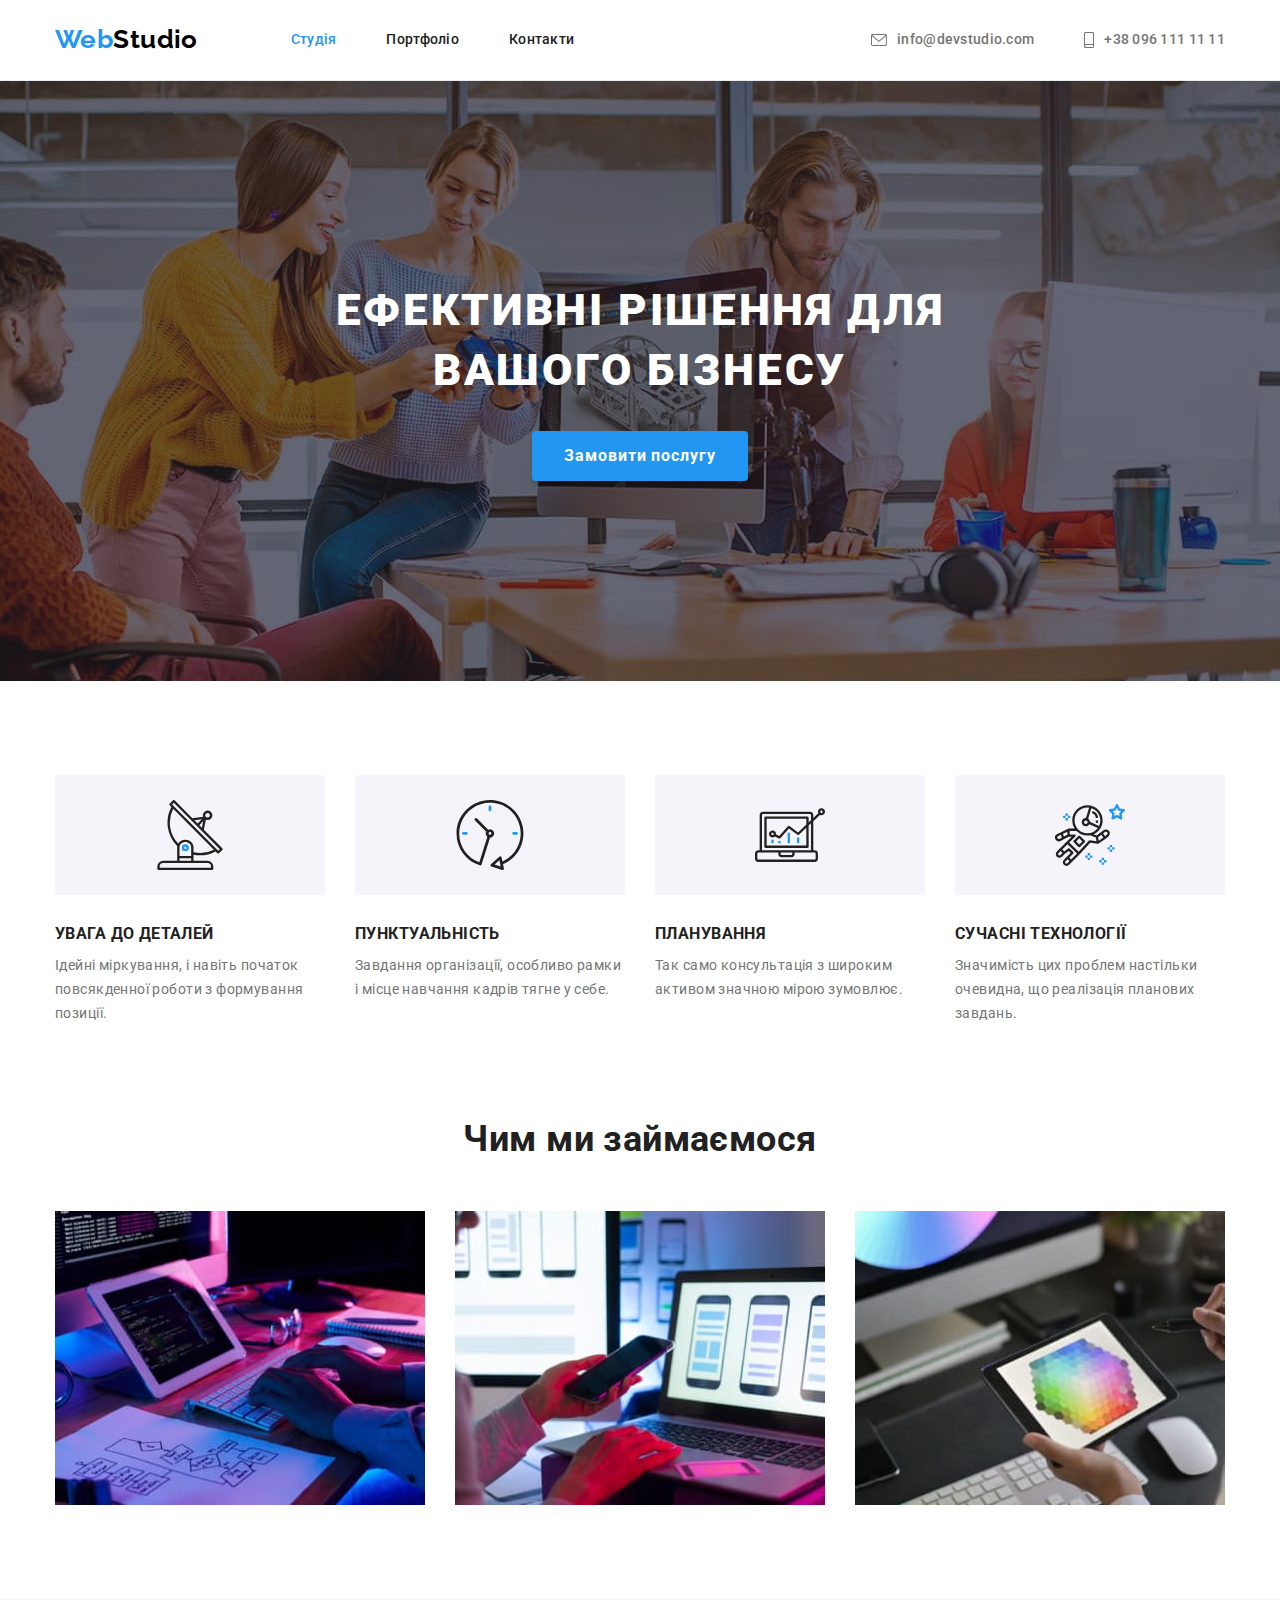
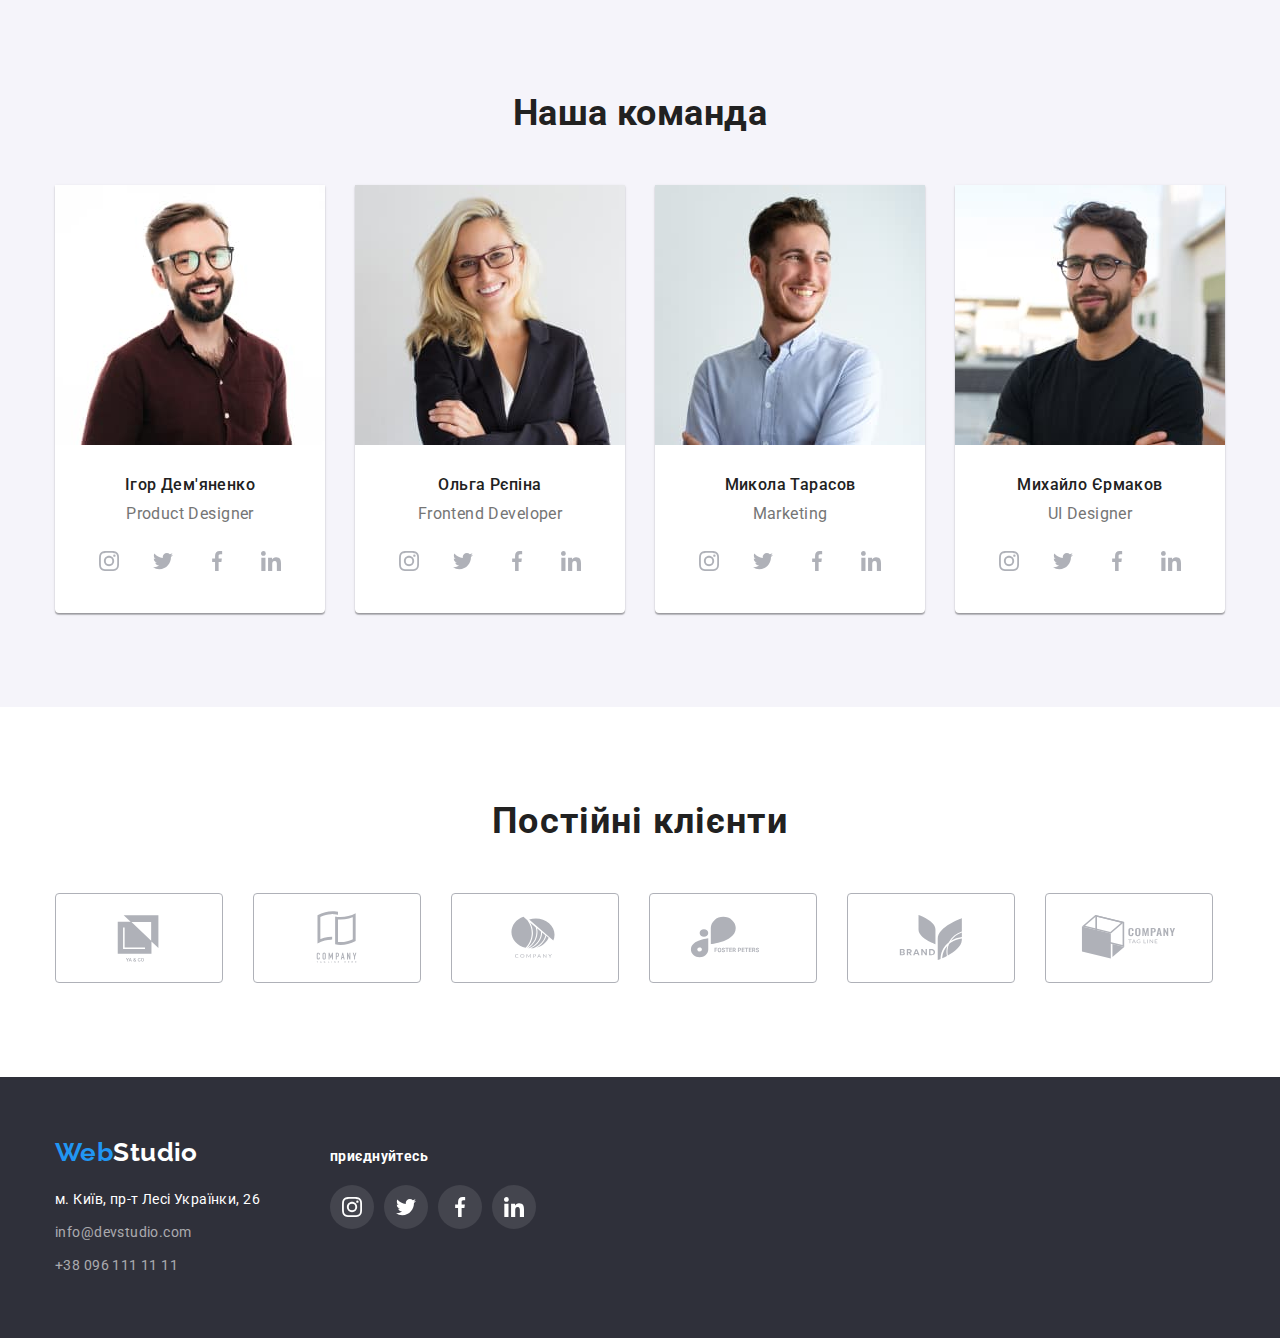
==== commit b020bcd6: "работа с иконками" ====
--- a/index.html
+++ b/index.html
@@ -155,28 +155,28 @@
 
               <ul class="team-social list no-margin">
                 <li class="social-item">
-                  <a class="icon" href=""
+                  <a class="icon" href="https://www.instagram.com/"
                     ><svg width="20" height="20">
                       <use href="./images/symbol-defs-opt.svg#icon-instagram"></use></svg
                   ></a>
                 </li>
 
                 <li class="social-item">
-                  <a href="" class="icon">
+                  <a href="https://twitter.com/" class="icon">
                     <svg width="20" height="20">
                       <use href="./images/symbol-defs-opt.svg#icon-twitter"></use></svg
                   ></a>
                 </li>
 
                 <li class="social-item">
-                  <a href="" class="icon">
+                  <a href="https://www.facebook.com/" class="icon">
                     <svg width="20" height="20">
                       <use href="./images/symbol-defs-opt.svg#icon-facebook"></use></svg
                   ></a>
                 </li>
 
                 <li class="social-item">
-                  <a href="" class="icon">
+                  <a href="https://www.linkedin.com/" class="icon">
                     <svg width="20" height="20">
                       <use href="./images/symbol-defs-opt.svg#icon-linkedin"></use></svg
                   ></a>
@@ -191,28 +191,28 @@
 
               <ul class="team-social list no-margin">
                 <li class="social-item">
-                  <a href="" class="icon">
+                  <a href="https://www.instagram.com/" class="icon">
                     <svg width="20" height="20">
                       <use href="./images/symbol-defs-opt.svg#icon-instagram"></use></svg
                   ></a>
                 </li>
 
                 <li class="social-item">
-                  <a href="" class="icon">
+                  <a href="https://twitter.com/" class="icon">
                     <svg width="20" height="20">
                       <use href="./images/symbol-defs-opt.svg#icon-twitter"></use></svg
                   ></a>
                 </li>
 
                 <li class="social-item">
-                  <a href="" class="icon">
+                  <a href="https://www.facebook.com/" class="icon">
                     <svg width="20" height="20">
                       <use href="./images/symbol-defs-opt.svg#icon-facebook"></use></svg
                   ></a>
                 </li>
 
                 <li class="social-item">
-                  <a href="" class="icon">
+                  <a href="https://www.linkedin.com/" class="icon">
                     <svg width="20" height="20">
                       <use href="./images/symbol-defs-opt.svg#icon-linkedin"></use></svg
                   ></a>
@@ -227,28 +227,28 @@
 
               <ul class="team-social list no-margin">
                 <li class="social-item">
-                  <a href="" class="icon">
+                  <a href="https://www.instagram.com/" class="icon">
                     <svg width="20" height="20">
                       <use href="./images/symbol-defs-opt.svg#icon-instagram"></use></svg
                   ></a>
                 </li>
 
                 <li class="social-item">
-                  <a href="" class="icon">
+                  <a href="https://twitter.com/" class="icon">
                     <svg width="20" height="20">
                       <use href="./images/symbol-defs-opt.svg#icon-twitter"></use></svg
                   ></a>
                 </li>
 
                 <li class="social-item">
-                  <a href="" class="icon">
+                  <a href="https://www.facebook.com/" class="icon">
                     <svg width="20" height="20">
                       <use href="./images/symbol-defs-opt.svg#icon-facebook"></use></svg
                   ></a>
                 </li>
 
                 <li class="social-item">
-                  <a href="" class="icon">
+                  <a href="https://www.linkedin.com/" class="icon">
                     <svg width="20" height="20">
                       <use href="./images/symbol-defs-opt.svg#icon-linkedin"></use></svg
                   ></a>
@@ -263,28 +263,28 @@
 
               <ul class="team-social list no-margin">
                 <li class="social-item">
-                  <a href="" class="icon">
+                  <a href="https://www.instagram.com/" class="icon">
                     <svg width="20" height="20">
                       <use href="./images/symbol-defs-opt.svg#icon-instagram"></use></svg
                   ></a>
                 </li>
 
                 <li class="social-item">
-                  <a href="" class="icon">
+                  <a href="https://twitter.com/" class="icon">
                     <svg width="20" height="20">
                       <use href="./images/symbol-defs-opt.svg#icon-twitter"></use></svg
                   ></a>
                 </li>
 
                 <li class="social-item">
-                  <a href="" class="icon">
+                  <a href="https://www.facebook.com/" class="icon">
                     <svg width="20" height="20">
                       <use href="./images/symbol-defs-opt.svg#icon-facebook"></use></svg
                   ></a>
                 </li>
 
                 <li class="social-item">
-                  <a href="" class="icon">
+                  <a href="https://www.linkedin.com/" class="icon">
                     <svg width="20" height="20">
                       <use href="./images/symbol-defs-opt.svg#icon-linkedin"></use></svg
                   ></a>
@@ -375,31 +375,32 @@
           </ul>
         </address>
         <div class="footer-right">
-          <h2 class="social-title">приєднуйтесь</h2>
+          <p class="social-title">приєднуйтесь</p>
           <ul class="footer-social list no-margin">
             <li class="footer-item">
-              <a class="icon" href=""
+              <a class="icon" href="https://www.instagram.com/"
                 ><svg width="20" height="20">
-                  <use href="./images/symbol-defs-opt.svg#icon-instagram"></use></svg
-              ></a>
+                  <use href="./images/symbol-defs-opt.svg#icon-instagram"></use>
+                </svg>
+              </a>
             </li>
 
             <li class="footer-item">
-              <a href="" class="icon">
+              <a href="https://twitter.com/" class="icon">
                 <svg width="20" height="20">
                   <use href="./images/symbol-defs-opt.svg#icon-twitter"></use></svg
               ></a>
             </li>
 
             <li class="footer-item">
-              <a href="" class="icon">
+              <a href="https://www.facebook.com/" class="icon">
                 <svg width="20" height="20">
                   <use href="./images/symbol-defs-opt.svg#icon-facebook"></use></svg
               ></a>
             </li>
 
             <li class="footer-item">
-              <a href="" class="icon">
+              <a href="https://www.linkedin.com/" class="icon">
                 <svg width="20" height="20">
                   <use href="./images/symbol-defs-opt.svg#icon-linkedin"></use></svg
               ></a>
--- a/css/styles.css
+++ b/css/styles.css
@@ -206,6 +206,10 @@
 }
 
 .auth-nav .link {
+  display: flex;
+  align-items: center;
+  justify-content: center;
+
   padding-top: 32px;
   padding-bottom: 32px;
 
@@ -433,10 +437,6 @@
 }
 
 .section-team .social-item {
-  display: flex;
-  align-items: center;
-  justify-content: center;
-
   margin-left: 10px;
 
   color: var(--primary-text-color);
@@ -448,10 +448,12 @@
 }
 
 .social-item .icon {
+  display: flex;
+  align-items: center;
+  justify-content: center;
+
   width: 44px;
   height: 44px;
-
-  padding: 12px;
 
   fill: var(--icon-color-team);
 }
@@ -490,14 +492,15 @@
 
 .client-item {
   flex-basis: calc((100%-150px) / 6);
-
-  display: flex;
 }
 
 .client-item .item {
+  display: flex;
+  align-items: center;
+  justify-content: center;
+
   width: 168px;
   height: 90px;
-  padding: 16px 32px;
 
   fill: var(--icon-color-team);
   border: 1px solid var(--border-client-color);
@@ -675,6 +678,7 @@
 }
 
 .footer-right {
+  margin-top: 12px;
   margin-left: 70px;
 }
 .footer .social-title {
@@ -695,8 +699,6 @@
 }
 
 .footer .footer-item {
-  display: flex;
-
   margin-left: 10px;
 
   background-color: rgba(255, 255, 255, 0.1);
@@ -708,10 +710,12 @@
 }
 
 .footer-item .icon {
+  display: flex;
+  align-items: center;
+  justify-content: center;
+
   width: 44px;
   height: 44px;
-
-  padding: 12px;
 
   fill: var(--footer-logo-color);
 }
